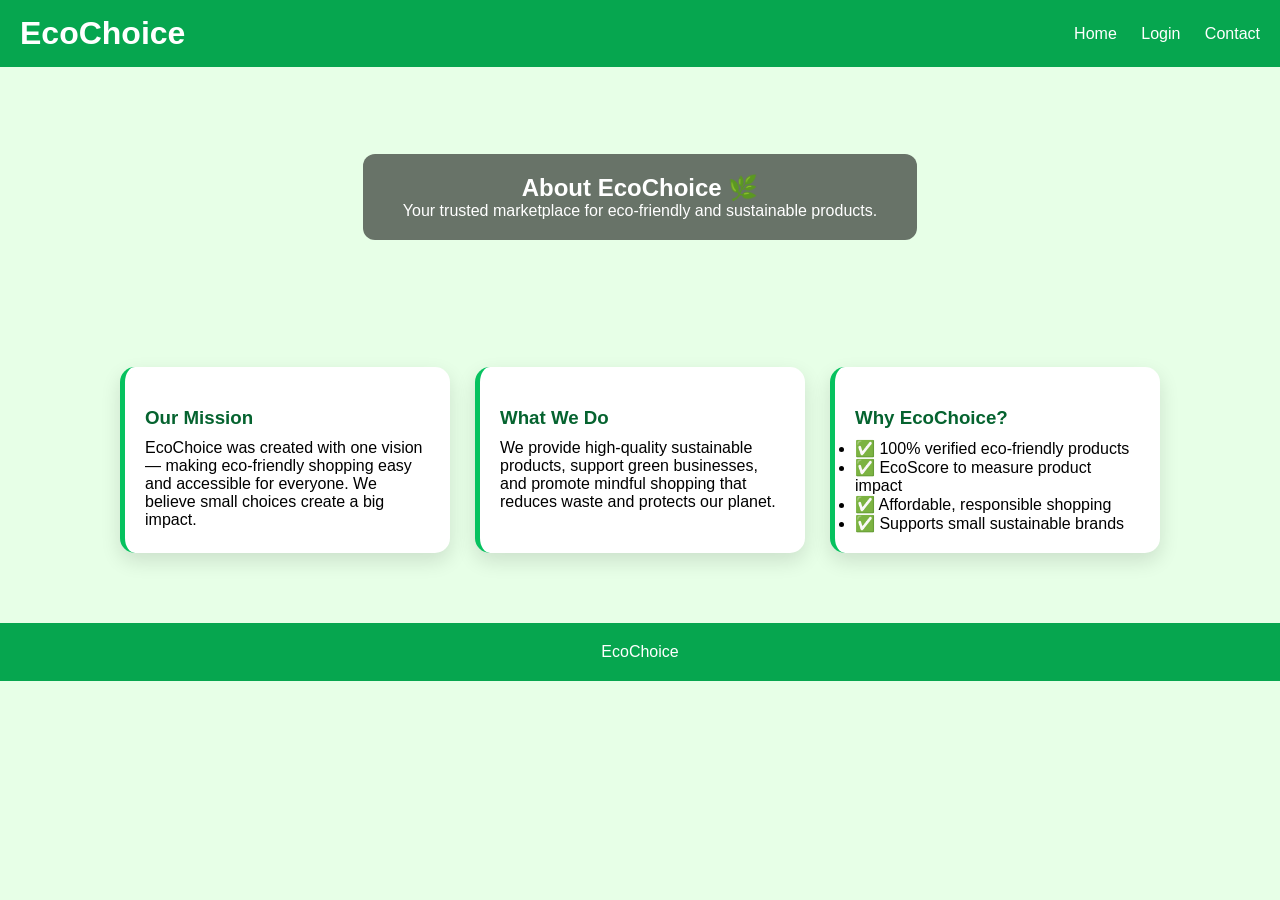
==== about.html @ 3f48f116 "Add files via upload" ====
<!DOCTYPE html>
<html lang="en">
<head>
    <meta charset="UTF-8">
    <meta name="viewport" content="width=device-width, initial-scale=1.0">
    <title>EcoChoice – About Us</title>
    <link rel="stylesheet" href="about.css">
</head>
<body>

<header class="header">
    <h1>EcoChoice</h1>
    <nav>
        <a href="index.html">Home</a>
        <a href="auth.html">Login</a>
        <a href="contact.html">Contact</a>
    </nav>
</header>

<section class="hero">
    <div class="hero-text">
        <h2>About EcoChoice 🌿</h2>
        <p>Your trusted marketplace for eco-friendly and sustainable products.</p>
    </div>
</section>

<section class="about-content">

    <div class="card">
        <h3>Our Mission</h3>
        <p>EcoChoice was created with one vision — making eco-friendly shopping easy and accessible for everyone. 
        We believe small choices create a big impact.</p>
    </div>

    <div class="card">
        <h3>What We Do</h3>
        <p>We provide high-quality sustainable products, support green businesses, and promote mindful shopping that reduces waste and protects our planet.</p>
    </div>

    <div class="card">
        <h3>Why EcoChoice?</h3>
        <ul>
            <li>✅ 100% verified eco-friendly products</li>
            <li>✅ EcoScore to measure product impact</li>
            <li>✅ Affordable, responsible shopping</li>
            <li>✅ Supports small sustainable brands</li>
        </ul>
    </div>

</section>

<footer>
    <p> EcoChoice <p>
</footer>

</body>
</html>
---- about.css ----
* {
    margin: 0;
    padding: 0;
    box-sizing: border-box;
    font-family: Poppins, sans-serif;
}

body {
    background: #e7ffe7;
}

/* Header */
.header {
    background: #06a64f;
    padding: 15px 20px;
    color: white;
    display: flex;
    justify-content: space-between;
    align-items: center;
}

.header nav a {
    color: white;
    margin-left: 20px;
    text-decoration: none;
    font-weight: 500;
}

.header nav a.active,
.header nav a:hover {
    text-decoration: underline;
}

/* Hero Section */
.hero {
    background: url('https://images.unsplash.com/photo-1469474968028-56623f02e42e')
        no-repeat center/cover;
    height: 260px;
    display: flex;
    justify-content: center;
    align-items: center;
}

.hero-text {
    background: rgba(0, 0, 0, 0.55);
    padding: 20px 40px;
    border-radius: 12px;
    color: white;
    text-align: center;
}

/* About Section */
.about-content {
    padding: 40px 20px;
    display: flex;
    flex-wrap: wrap;
    justify-content: center;
    gap: 25px;
}

.card {
    width: 330px;
    background: white;
    padding: 20px;
    border-left: 5px solid #06c25f;
    border-radius: 15px;
    box-shadow: 0 8px 20px rgba(0,0,0,0.12);
}

.card h3 {
    color: #05632f;
    margin-bottom: 10px;

justify-content: center;
    flex-wrap: wrap;
    gap: 25px;
    margin-top: 20px;
}

.team-card {
    width: 170px;
    background: white;
    padding: 20px;
    border-radius: 15px;
    box-shadow: 0 8px 20px rgba(0,0,0,0.12);
}

.team-card img {
    width: 100px;
    border-radius: 50%;
    margin-bottom: 10px;
}

.team-card h4 {
    color: #06a64f;
}

/* Foter */
footer {
    text-align: center;
    padding: 20px;
    background: #06a64f;
    color: white;
    margin-top: 30px;
}
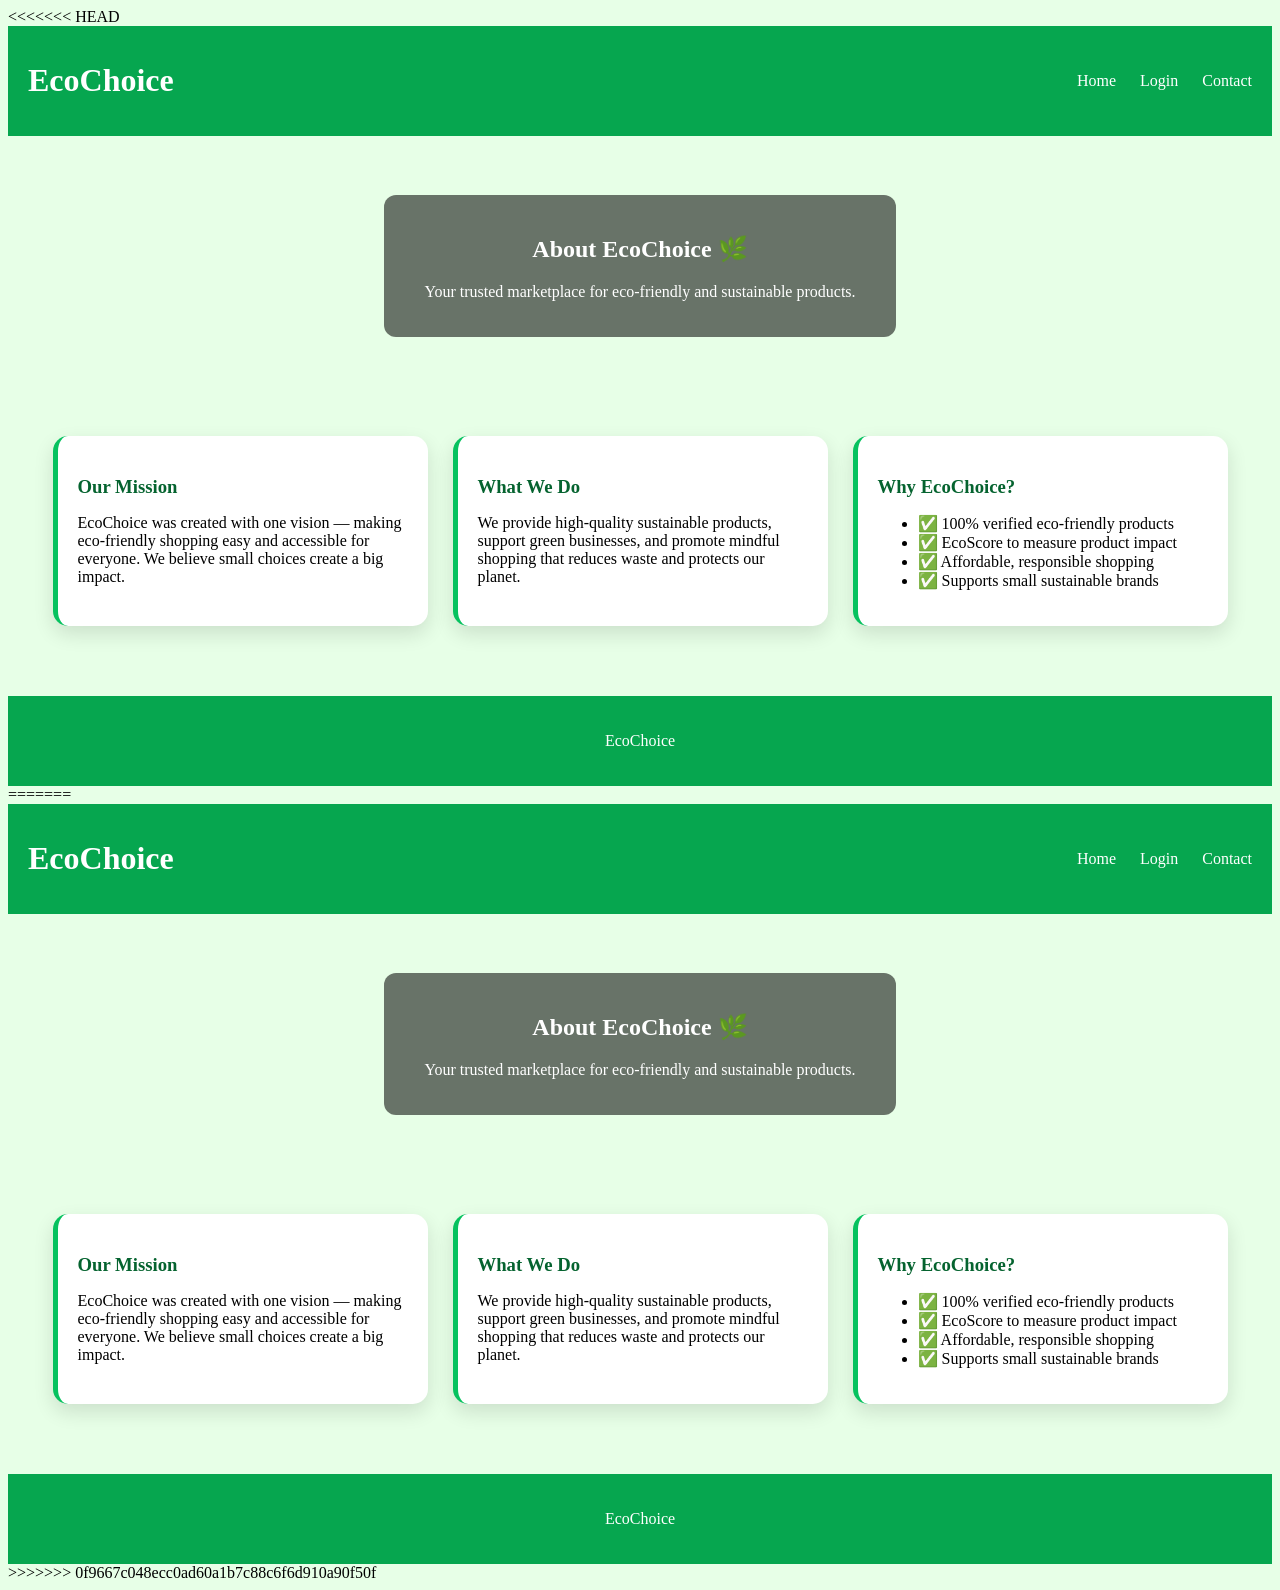
==== commit d6952004: "some changes in name" ====
--- a/about.html
+++ b/about.html
@@ -1,57 +1,117 @@
-<!DOCTYPE html>
-<html lang="en">
-<head>
-    <meta charset="UTF-8">
-    <meta name="viewport" content="width=device-width, initial-scale=1.0">
-    <title>EcoChoice – About Us</title>
-    <link rel="stylesheet" href="about.css">
-</head>
-<body>
-
-<header class="header">
-    <h1>EcoChoice</h1>
-    <nav>
-        <a href="index.html">Home</a>
-        <a href="auth.html">Login</a>
-        <a href="contact.html">Contact</a>
-    </nav>
-</header>
-
-<section class="hero">
-    <div class="hero-text">
-        <h2>About EcoChoice 🌿</h2>
-        <p>Your trusted marketplace for eco-friendly and sustainable products.</p>
-    </div>
-</section>
-
-<section class="about-content">
-
-    <div class="card">
-        <h3>Our Mission</h3>
-        <p>EcoChoice was created with one vision — making eco-friendly shopping easy and accessible for everyone. 
-        We believe small choices create a big impact.</p>
-    </div>
-
-    <div class="card">
-        <h3>What We Do</h3>
-        <p>We provide high-quality sustainable products, support green businesses, and promote mindful shopping that reduces waste and protects our planet.</p>
-    </div>
-
-    <div class="card">
-        <h3>Why EcoChoice?</h3>
-        <ul>
-            <li>✅ 100% verified eco-friendly products</li>
-            <li>✅ EcoScore to measure product impact</li>
-            <li>✅ Affordable, responsible shopping</li>
-            <li>✅ Supports small sustainable brands</li>
-        </ul>
-    </div>
-
-</section>
-
-<footer>
-    <p> EcoChoice <p>
-</footer>
-
-</body>
-</html>
+<<<<<<< HEAD
+<!DOCTYPE html>
+<html lang="en">
+<head>
+    <meta charset="UTF-8">
+    <meta name="viewport" content="width=device-width, initial-scale=1.0">
+    <title>EcoChoice – About Us</title>
+    <link rel="stylesheet" href="about.css">
+</head>
+<body>
+
+<header class="header">
+    <h1>EcoChoice</h1>
+    <nav>
+        <a href="index.html">Home</a>
+        <a href="auth.html">Login</a>
+        <a href="contact.html">Contact</a>
+    </nav>
+</header>
+
+<section class="hero">
+    <div class="hero-text">
+        <h2>About EcoChoice 🌿</h2>
+        <p>Your trusted marketplace for eco-friendly and sustainable products.</p>
+    </div>
+</section>
+
+<section class="about-content">
+
+    <div class="card">
+        <h3>Our Mission</h3>
+        <p>EcoChoice was created with one vision — making eco-friendly shopping easy and accessible for everyone. 
+        We believe small choices create a big impact.</p>
+    </div>
+
+    <div class="card">
+        <h3>What We Do</h3>
+        <p>We provide high-quality sustainable products, support green businesses, and promote mindful shopping that reduces waste and protects our planet.</p>
+    </div>
+
+    <div class="card">
+        <h3>Why EcoChoice?</h3>
+        <ul>
+            <li>✅ 100% verified eco-friendly products</li>
+            <li>✅ EcoScore to measure product impact</li>
+            <li>✅ Affordable, responsible shopping</li>
+            <li>✅ Supports small sustainable brands</li>
+        </ul>
+    </div>
+
+</section>
+
+<footer>
+    <p> EcoChoice <p>
+</footer>
+
+</body>
+</html>
+=======
+<!DOCTYPE html>
+<html lang="en">
+<head>
+    <meta charset="UTF-8">
+    <meta name="viewport" content="width=device-width, initial-scale=1.0">
+    <title>EcoChoice – About Us</title>
+    <link rel="stylesheet" href="about.css">
+</head>
+<body>
+
+<header class="header">
+    <h1>EcoChoice</h1>
+    <nav>
+        <a href="index.html">Home</a>
+        <a href="auth.html">Login</a>
+        <a href="contact.html">Contact</a>
+    </nav>
+</header>
+
+<section class="hero">
+    <div class="hero-text">
+        <h2>About EcoChoice 🌿</h2>
+        <p>Your trusted marketplace for eco-friendly and sustainable products.</p>
+    </div>
+</section>
+
+<section class="about-content">
+
+    <div class="card">
+        <h3>Our Mission</h3>
+        <p>EcoChoice was created with one vision — making eco-friendly shopping easy and accessible for everyone. 
+        We believe small choices create a big impact.</p>
+    </div>
+
+    <div class="card">
+        <h3>What We Do</h3>
+        <p>We provide high-quality sustainable products, support green businesses, and promote mindful shopping that reduces waste and protects our planet.</p>
+    </div>
+
+    <div class="card">
+        <h3>Why EcoChoice?</h3>
+        <ul>
+            <li>✅ 100% verified eco-friendly products</li>
+            <li>✅ EcoScore to measure product impact</li>
+            <li>✅ Affordable, responsible shopping</li>
+            <li>✅ Supports small sustainable brands</li>
+        </ul>
+    </div>
+
+</section>
+
+<footer>
+    <p> EcoChoice <p>
+</footer>
+
+</body>
+</html>
+>>>>>>> 0f9667c048ecc0ad60a1b7c88c6f6d910a90f50f
--- a/about.css
+++ b/about.css
@@ -1,105 +1,213 @@
-* {
-    margin: 0;
-    padding: 0;
-    box-sizing: border-box;
-    font-family: Poppins, sans-serif;
-}
-
-body {
-    background: #e7ffe7;
-}
-
-/* Header */
-.header {
-    background: #06a64f;
-    padding: 15px 20px;
-    color: white;
-    display: flex;
-    justify-content: space-between;
-    align-items: center;
-}
-
-.header nav a {
-    color: white;
-    margin-left: 20px;
-    text-decoration: none;
-    font-weight: 500;
-}
-
-.header nav a.active,
-.header nav a:hover {
-    text-decoration: underline;
-}
-
-/* Hero Section */
-.hero {
-    background: url('https://images.unsplash.com/photo-1469474968028-56623f02e42e')
-        no-repeat center/cover;
-    height: 260px;
-    display: flex;
-    justify-content: center;
-    align-items: center;
-}
-
-.hero-text {
-    background: rgba(0, 0, 0, 0.55);
-    padding: 20px 40px;
-    border-radius: 12px;
-    color: white;
-    text-align: center;
-}
-
-/* About Section */
-.about-content {
-    padding: 40px 20px;
-    display: flex;
-    flex-wrap: wrap;
-    justify-content: center;
-    gap: 25px;
-}
-
-.card {
-    width: 330px;
-    background: white;
-    padding: 20px;
-    border-left: 5px solid #06c25f;
-    border-radius: 15px;
-    box-shadow: 0 8px 20px rgba(0,0,0,0.12);
-}
-
-.card h3 {
-    color: #05632f;
-    margin-bottom: 10px;
-
-justify-content: center;
-    flex-wrap: wrap;
-    gap: 25px;
-    margin-top: 20px;
-}
-
-.team-card {
-    width: 170px;
-    background: white;
-    padding: 20px;
-    border-radius: 15px;
-    box-shadow: 0 8px 20px rgba(0,0,0,0.12);
-}
-
-.team-card img {
-    width: 100px;
-    border-radius: 50%;
-    margin-bottom: 10px;
-}
-
-.team-card h4 {
-    color: #06a64f;
-}
-
-/* Foter */
-footer {
-    text-align: center;
-    padding: 20px;
-    background: #06a64f;
-    color: white;
-    margin-top: 30px;
-}
+<<<<<<< HEAD
+* {
+    margin: 0;
+    padding: 0;
+    box-sizing: border-box;
+    font-family: Poppins, sans-serif;
+}
+
+body {
+    background: #e7ffe7;
+}
+
+/* Header */
+.header {
+    background: #06a64f;
+    padding: 15px 20px;
+    color: white;
+    display: flex;
+    justify-content: space-between;
+    align-items: center;
+}
+
+.header nav a {
+    color: white;
+    margin-left: 20px;
+    text-decoration: none;
+    font-weight: 500;
+}
+
+.header nav a.active,
+.header nav a:hover {
+    text-decoration: underline;
+}
+
+/* Hero Section */
+.hero {
+    background: url('https://images.unsplash.com/photo-1469474968028-56623f02e42e')
+        no-repeat center/cover;
+    height: 260px;
+    display: flex;
+    justify-content: center;
+    align-items: center;
+}
+
+.hero-text {
+    background: rgba(0, 0, 0, 0.55);
+    padding: 20px 40px;
+    border-radius: 12px;
+    color: white;
+    text-align: center;
+}
+
+/* About Section */
+.about-content {
+    padding: 40px 20px;
+    display: flex;
+    flex-wrap: wrap;
+    justify-content: center;
+    gap: 25px;
+}
+
+.card {
+    width: 330px;
+    background: white;
+    padding: 20px;
+    border-left: 5px solid #06c25f;
+    border-radius: 15px;
+    box-shadow: 0 8px 20px rgba(0,0,0,0.12);
+}
+
+.card h3 {
+    color: #05632f;
+    margin-bottom: 10px;
+
+justify-content: center;
+    flex-wrap: wrap;
+    gap: 25px;
+    margin-top: 20px;
+}
+
+.team-card {
+    width: 170px;
+    background: white;
+    padding: 20px;
+    border-radius: 15px;
+    box-shadow: 0 8px 20px rgba(0,0,0,0.12);
+}
+
+.team-card img {
+    width: 100px;
+    border-radius: 50%;
+    margin-bottom: 10px;
+}
+
+.team-card h4 {
+    color: #06a64f;
+}
+
+/* Foter */
+footer {
+    text-align: center;
+    padding: 20px;
+    background: #06a64f;
+    color: white;
+    margin-top: 30px;
+}
+=======
+* {
+    margin: 0;
+    padding: 0;
+    box-sizing: border-box;
+    font-family: Poppins, sans-serif;
+}
+
+body {
+    background: #e7ffe7;
+}
+
+/* Header */
+.header {
+    background: #06a64f;
+    padding: 15px 20px;
+    color: white;
+    display: flex;
+    justify-content: space-between;
+    align-items: center;
+}
+
+.header nav a {
+    color: white;
+    margin-left: 20px;
+    text-decoration: none;
+    font-weight: 500;
+}
+
+.header nav a.active,
+.header nav a:hover {
+    text-decoration: underline;
+}
+
+/* Hero Section */
+.hero {
+    background: url('https://images.unsplash.com/photo-1469474968028-56623f02e42e')
+        no-repeat center/cover;
+    height: 260px;
+    display: flex;
+    justify-content: center;
+    align-items: center;
+}
+
+.hero-text {
+    background: rgba(0, 0, 0, 0.55);
+    padding: 20px 40px;
+    border-radius: 12px;
+    color: white;
+    text-align: center;
+}
+
+/* About Section */
+.about-content {
+    padding: 40px 20px;
+    display: flex;
+    flex-wrap: wrap;
+    justify-content: center;
+    gap: 25px;
+}
+
+.card {
+    width: 330px;
+    background: white;
+    padding: 20px;
+    border-left: 5px solid #06c25f;
+    border-radius: 15px;
+    box-shadow: 0 8px 20px rgba(0,0,0,0.12);
+}
+
+.card h3 {
+    color: #05632f;
+    margin-bottom: 10px;
+
+justify-content: center;
+    flex-wrap: wrap;
+    gap: 25px;
+    margin-top: 20px;
+}
+
+.team-card {
+    width: 170px;
+    background: white;
+    padding: 20px;
+    border-radius: 15px;
+    box-shadow: 0 8px 20px rgba(0,0,0,0.12);
+}
+
+.team-card img {
+    width: 100px;
+    border-radius: 50%;
+    margin-bottom: 10px;
+}
+
+.team-card h4 {
+    color: #06a64f;
+}
+
+/* Foter */
+footer {
+    text-align: center;
+    padding: 20px;
+    background: #06a64f;
+    color: white;
+    margin-top: 30px;
+}
+>>>>>>> 0f9667c048ecc0ad60a1b7c88c6f6d910a90f50f
--- a/about.css
+++ b/about.css
@@ -1,105 +1,213 @@
-* {
-    margin: 0;
-    padding: 0;
-    box-sizing: border-box;
-    font-family: Poppins, sans-serif;
-}
-
-body {
-    background: #e7ffe7;
-}
-
-/* Header */
-.header {
-    background: #06a64f;
-    padding: 15px 20px;
-    color: white;
-    display: flex;
-    justify-content: space-between;
-    align-items: center;
-}
-
-.header nav a {
-    color: white;
-    margin-left: 20px;
-    text-decoration: none;
-    font-weight: 500;
-}
-
-.header nav a.active,
-.header nav a:hover {
-    text-decoration: underline;
-}
-
-/* Hero Section */
-.hero {
-    background: url('https://images.unsplash.com/photo-1469474968028-56623f02e42e')
-        no-repeat center/cover;
-    height: 260px;
-    display: flex;
-    justify-content: center;
-    align-items: center;
-}
-
-.hero-text {
-    background: rgba(0, 0, 0, 0.55);
-    padding: 20px 40px;
-    border-radius: 12px;
-    color: white;
-    text-align: center;
-}
-
-/* About Section */
-.about-content {
-    padding: 40px 20px;
-    display: flex;
-    flex-wrap: wrap;
-    justify-content: center;
-    gap: 25px;
-}
-
-.card {
-    width: 330px;
-    background: white;
-    padding: 20px;
-    border-left: 5px solid #06c25f;
-    border-radius: 15px;
-    box-shadow: 0 8px 20px rgba(0,0,0,0.12);
-}
-
-.card h3 {
-    color: #05632f;
-    margin-bottom: 10px;
-
-justify-content: center;
-    flex-wrap: wrap;
-    gap: 25px;
-    margin-top: 20px;
-}
-
-.team-card {
-    width: 170px;
-    background: white;
-    padding: 20px;
-    border-radius: 15px;
-    box-shadow: 0 8px 20px rgba(0,0,0,0.12);
-}
-
-.team-card img {
-    width: 100px;
-    border-radius: 50%;
-    margin-bottom: 10px;
-}
-
-.team-card h4 {
-    color: #06a64f;
-}
-
-/* Foter */
-footer {
-    text-align: center;
-    padding: 20px;
-    background: #06a64f;
-    color: white;
-    margin-top: 30px;
-}
+<<<<<<< HEAD
+* {
+    margin: 0;
+    padding: 0;
+    box-sizing: border-box;
+    font-family: Poppins, sans-serif;
+}
+
+body {
+    background: #e7ffe7;
+}
+
+/* Header */
+.header {
+    background: #06a64f;
+    padding: 15px 20px;
+    color: white;
+    display: flex;
+    justify-content: space-between;
+    align-items: center;
+}
+
+.header nav a {
+    color: white;
+    margin-left: 20px;
+    text-decoration: none;
+    font-weight: 500;
+}
+
+.header nav a.active,
+.header nav a:hover {
+    text-decoration: underline;
+}
+
+/* Hero Section */
+.hero {
+    background: url('https://images.unsplash.com/photo-1469474968028-56623f02e42e')
+        no-repeat center/cover;
+    height: 260px;
+    display: flex;
+    justify-content: center;
+    align-items: center;
+}
+
+.hero-text {
+    background: rgba(0, 0, 0, 0.55);
+    padding: 20px 40px;
+    border-radius: 12px;
+    color: white;
+    text-align: center;
+}
+
+/* About Section */
+.about-content {
+    padding: 40px 20px;
+    display: flex;
+    flex-wrap: wrap;
+    justify-content: center;
+    gap: 25px;
+}
+
+.card {
+    width: 330px;
+    background: white;
+    padding: 20px;
+    border-left: 5px solid #06c25f;
+    border-radius: 15px;
+    box-shadow: 0 8px 20px rgba(0,0,0,0.12);
+}
+
+.card h3 {
+    color: #05632f;
+    margin-bottom: 10px;
+
+justify-content: center;
+    flex-wrap: wrap;
+    gap: 25px;
+    margin-top: 20px;
+}
+
+.team-card {
+    width: 170px;
+    background: white;
+    padding: 20px;
+    border-radius: 15px;
+    box-shadow: 0 8px 20px rgba(0,0,0,0.12);
+}
+
+.team-card img {
+    width: 100px;
+    border-radius: 50%;
+    margin-bottom: 10px;
+}
+
+.team-card h4 {
+    color: #06a64f;
+}
+
+/* Foter */
+footer {
+    text-align: center;
+    padding: 20px;
+    background: #06a64f;
+    color: white;
+    margin-top: 30px;
+}
+=======
+* {
+    margin: 0;
+    padding: 0;
+    box-sizing: border-box;
+    font-family: Poppins, sans-serif;
+}
+
+body {
+    background: #e7ffe7;
+}
+
+/* Header */
+.header {
+    background: #06a64f;
+    padding: 15px 20px;
+    color: white;
+    display: flex;
+    justify-content: space-between;
+    align-items: center;
+}
+
+.header nav a {
+    color: white;
+    margin-left: 20px;
+    text-decoration: none;
+    font-weight: 500;
+}
+
+.header nav a.active,
+.header nav a:hover {
+    text-decoration: underline;
+}
+
+/* Hero Section */
+.hero {
+    background: url('https://images.unsplash.com/photo-1469474968028-56623f02e42e')
+        no-repeat center/cover;
+    height: 260px;
+    display: flex;
+    justify-content: center;
+    align-items: center;
+}
+
+.hero-text {
+    background: rgba(0, 0, 0, 0.55);
+    padding: 20px 40px;
+    border-radius: 12px;
+    color: white;
+    text-align: center;
+}
+
+/* About Section */
+.about-content {
+    padding: 40px 20px;
+    display: flex;
+    flex-wrap: wrap;
+    justify-content: center;
+    gap: 25px;
+}
+
+.card {
+    width: 330px;
+    background: white;
+    padding: 20px;
+    border-left: 5px solid #06c25f;
+    border-radius: 15px;
+    box-shadow: 0 8px 20px rgba(0,0,0,0.12);
+}
+
+.card h3 {
+    color: #05632f;
+    margin-bottom: 10px;
+
+justify-content: center;
+    flex-wrap: wrap;
+    gap: 25px;
+    margin-top: 20px;
+}
+
+.team-card {
+    width: 170px;
+    background: white;
+    padding: 20px;
+    border-radius: 15px;
+    box-shadow: 0 8px 20px rgba(0,0,0,0.12);
+}
+
+.team-card img {
+    width: 100px;
+    border-radius: 50%;
+    margin-bottom: 10px;
+}
+
+.team-card h4 {
+    color: #06a64f;
+}
+
+/* Foter */
+footer {
+    text-align: center;
+    padding: 20px;
+    background: #06a64f;
+    color: white;
+    margin-top: 30px;
+}
+>>>>>>> 0f9667c048ecc0ad60a1b7c88c6f6d910a90f50f
